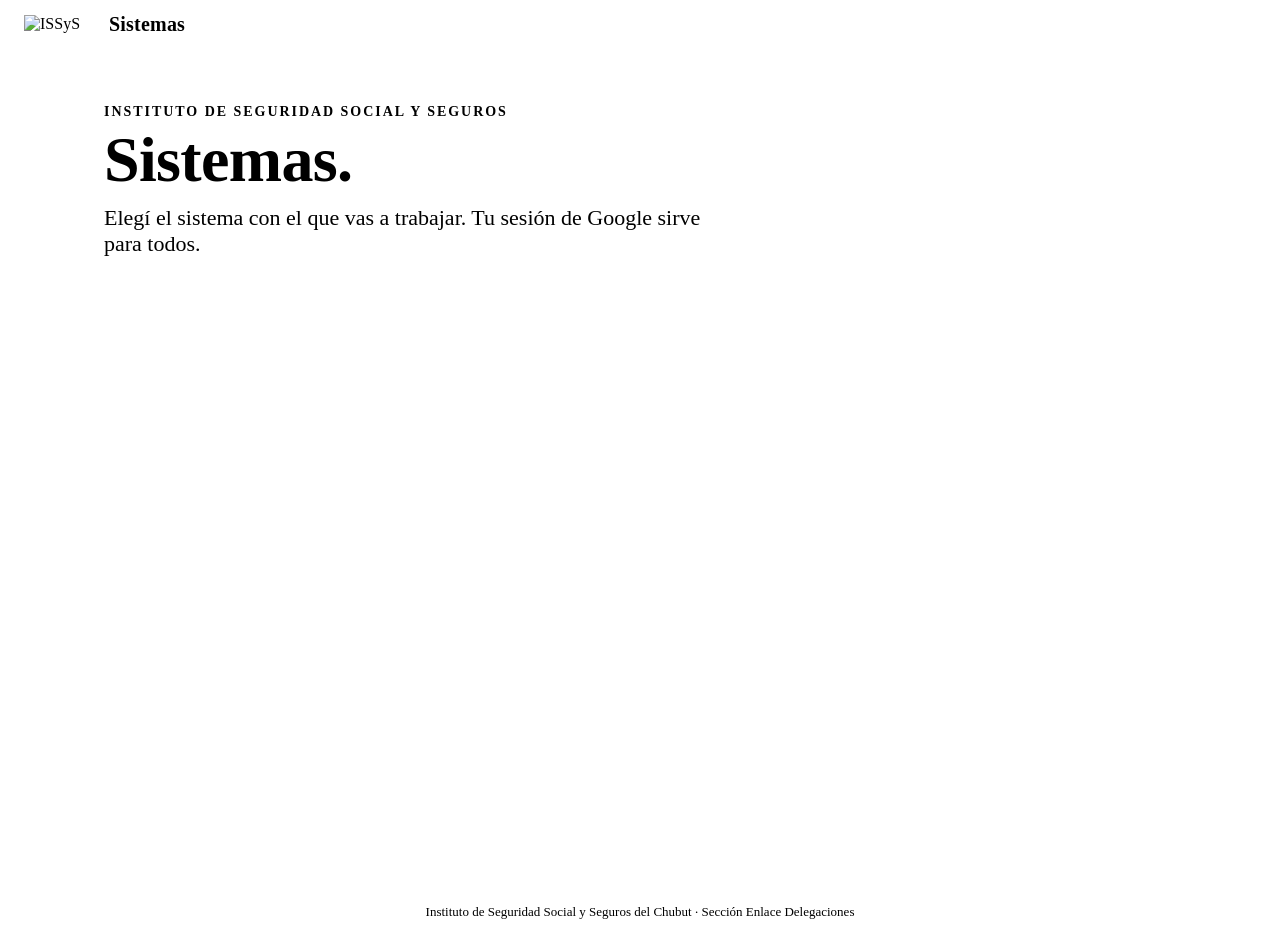
==== public/index.html @ 45581875 "Sistemas ISSyS: portal, login único y etapa 1" ====
<!DOCTYPE html>
<html lang="es-AR">
<head>
<meta charset="UTF-8">
<meta name="viewport" content="width=device-width, initial-scale=1.0">
<title>Sistemas ISSyS</title>
<meta name="theme-color" content="#4657A0">
<link rel="icon" type="image/png" href="/shared/marca/issys-isologo.png">
<link rel="preconnect" href="https://fonts.googleapis.com">
<link rel="preconnect" href="https://fonts.gstatic.com" crossorigin>
<link href="https://fonts.googleapis.com/css2?family=Encode+Sans+Condensed:wght@300;400;600;900&display=swap" rel="stylesheet">
<link rel="stylesheet" href="/shared/issys.css" data-issys-css>
<script src="/shared/firebase-config.js"></script>
<script src="/shared/auth.js"></script>
<!--
  Portal de los Sistemas ISSyS: ingreso único con Google, selector de sistemas y
  gestión de usuarios y permisos (colección usuarios/{email}, sólo administradores).
-->
<style>
*{box-sizing:border-box}
html,body{margin:0;min-height:100%}
body{background:#fff;font-family:var(--issys-font);color:var(--issys-ink);-webkit-font-smoothing:antialiased}
a{color:var(--issys-blue)}

/* ---------- Barra superior ---------- */
.top{position:sticky;top:0;z-index:50;display:flex;align-items:center;gap:14px;padding:10px 24px;background:#fff;border-bottom:4px solid var(--issys-green)}
.top .sep{width:1px;height:28px;background:var(--issys-gray-light)}
.top .nombre{font-size:20px;font-weight:600;letter-spacing:.01em}
.top .esp{flex:1}

/* ---------- Contenido ---------- */
.pagina{min-height:calc(100vh - 62px)}
main{max-width:1120px;margin:0 auto;padding:56px 24px 72px}
.ceja{font-size:14px;font-weight:600;letter-spacing:.14em;text-transform:uppercase;color:var(--issys-green-dark);margin:0 0 10px}
h1.saludo{font-size:clamp(40px,7vw,64px);font-weight:900;line-height:.95;margin:0;letter-spacing:-.01em}
h1.saludo .punto{color:var(--issys-green)}
.bajada{font-size:clamp(18px,2.4vw,22px);font-weight:300;margin:14px 0 0;max-width:620px}

/* ---------- Tarjetas de sistemas ---------- */
.grilla{display:grid;grid-template-columns:repeat(auto-fill,minmax(260px,1fr));gap:20px;margin-top:44px}
.sis{position:relative;display:flex;flex-direction:column;gap:12px;min-height:210px;padding:26px 24px 22px;background:#fff;border:1px solid var(--issys-gray-light);
  border-radius:var(--issys-radius);color:inherit;text-decoration:none;overflow:hidden;transition:transform .18s ease,box-shadow .18s ease,border-color .18s}
.sis::before{content:'';position:absolute;left:0;top:0;right:0;height:6px;background:var(--ac)}
.sis[data-color=green]{--ac:var(--issys-green);--ac-tint:var(--issys-green-tint);--ac-ink:var(--issys-green-dark)}
.sis[data-color=blue]{--ac:var(--issys-blue);--ac-tint:var(--issys-blue-tint);--ac-ink:var(--issys-blue)}
a.sis:hover{transform:translateY(-3px);box-shadow:var(--issys-shadow-lg);border-color:var(--ac)}
a.sis:focus-visible{outline-offset:3px}
.sis .ico{width:52px;height:52px;border-radius:12px;display:grid;place-items:center;background:var(--ac-tint);color:var(--ac-ink)}
.sis .ico svg{width:28px;height:28px}
.sis h2{font-size:26px;font-weight:900;line-height:1.05;margin:4px 0 0}
.sis p{font-size:16px;line-height:1.4;color:var(--issys-muted);margin:0;flex:1}
.sis .pie{display:flex;align-items:center;justify-content:space-between;font-size:15px;font-weight:600;color:var(--ac-ink)}
.sis .pie .flecha{transition:transform .18s}
a.sis:hover .pie .flecha{transform:translateX(4px)}
.sis.prox{background:var(--issys-surface);border-style:dashed}
.sis.prox::before{background:var(--issys-gray-light)}
.sis.prox .ico{background:#fff;color:var(--issys-gray)}
.sis.prox h2{color:var(--issys-muted)}
.vacio{margin-top:40px;padding:28px;border:1px dashed var(--issys-gray-light);border-radius:var(--issys-radius);color:var(--issys-muted);font-size:17px}

/* ---------- Usuarios y permisos ---------- */
.admin{margin-top:72px;padding-top:36px;border-top:1px solid var(--issys-line)}
.admin .cab{display:flex;align-items:flex-end;justify-content:space-between;gap:16px;flex-wrap:wrap}
.admin h2{font-size:32px;font-weight:900;margin:0;line-height:1}
.admin .nota{font-size:16px;color:var(--issys-muted);margin:8px 0 0;max-width:700px;line-height:1.45}
.alta{margin-top:24px;padding:18px;background:var(--issys-surface);border-radius:var(--issys-radius);display:flex;flex-wrap:wrap;gap:12px 16px;align-items:center}
.alta input[type=email]{flex:1 1 260px;min-width:0;border:1px solid var(--issys-gray-light);border-radius:10px;padding:10px 12px;font:16px var(--issys-font);background:#fff}
.checks{display:flex;flex-wrap:wrap;gap:6px}
.ch{display:inline-flex;align-items:center;gap:6px;padding:5px 10px;border-radius:999px;border:1px solid var(--issys-gray-light);background:#fff;font-size:14px;cursor:pointer;user-select:none}
.ch input{accent-color:var(--issys-blue);margin:0}
.ch:has(input:checked){border-color:var(--issys-blue);background:var(--issys-blue-tint);color:var(--issys-blue-dark)}
.ch.adm:has(input:checked){border-color:var(--issys-green-dark);background:var(--issys-green-tint);color:var(--issys-green-dark)}
.lista{list-style:none;margin:20px 0 0;padding:0}
.lista li{display:flex;flex-wrap:wrap;align-items:center;gap:10px 16px;padding:14px 4px;border-top:1px solid var(--issys-line)}
.lista li .mail{flex:1 1 240px;min-width:0;font-size:17px;word-break:break-all}
.lista li .mail small{display:block;font-size:13px;color:var(--issys-muted)}
.lista li.inactivo .mail{color:var(--issys-gray);text-decoration:line-through}
.lista .acc{display:flex;gap:6px}

footer{border-top:1px solid var(--issys-line);padding:18px 24px;font-size:13px;color:var(--issys-muted);text-align:center}

@media (max-width:640px){
  .top{padding:10px 16px}
  .top .sep,.top .nombre{display:none}
  main{padding:36px 16px 56px}
  .grilla{grid-template-columns:1fr}
}
</style>
</head>
<body>
<header class="top">
  <img class="issys-logo" src="/shared/marca/issys-logo-recorte.png" alt="ISSyS">
  <span class="sep" aria-hidden="true"></span>
  <span class="nombre">Sistemas</span>
  <span class="esp"></span>
  <div id="usuario"></div>
</header>

<div class="pagina marca-diagonales">
<main>
  <p class="ceja">Instituto de Seguridad Social y Seguros</p>
  <h1 class="saludo" id="saludo">Sistemas<span class="punto">.</span></h1>
  <p class="bajada">Elegí el sistema con el que vas a trabajar. Tu sesión de Google sirve para todos.</p>

  <section class="grilla" id="grilla" aria-label="Sistemas disponibles"></section>

  <section class="admin" id="usuarios" hidden aria-labelledby="t-usuarios">
    <div class="cab">
      <div>
        <h2 id="t-usuarios">Usuarios y permisos</h2>
        <p class="nota">Cada persona ingresa con su cuenta de Google y ve sólo los sistemas que tiene habilitados. Un administrador ve todos y gestiona esta lista.</p>
      </div>
      <button class="issys-btn chico" type="button" id="importar" title="Copia a esta lista los usuarios de las listas propias que tenían Procesos y Presentaciones">⇣ Importar accesos anteriores</button>
    </div>

    <form class="alta" id="alta" autocomplete="off">
      <input type="email" required placeholder="correo@gmail.com" aria-label="Correo de Google">
      <div class="checks" id="alta-checks"></div>
      <button class="issys-btn prim" type="submit">Agregar</button>
    </form>

    <ul class="lista" id="lista"><li><span class="mail">Cargando…</span></li></ul>
  </section>
</main>
</div>

<footer>Instituto de Seguridad Social y Seguros del Chubut · Sección Enlace Delegaciones</footer>

<script>
(function () {
  const { esc, avisar, config: CFG } = ISSyS;
  const $ = id => document.getElementById(id);

  const ICONOS = {
    procesos: '<rect x="3" y="3" width="8" height="8" rx="2"/><path d="M7 11v4a2 2 0 0 0 2 2h4"/><rect x="13" y="13" width="8" height="8" rx="2"/>',
    presentaciones: '<path d="M2 3h20"/><path d="M21 3v11a2 2 0 0 1-2 2H5a2 2 0 0 1-2-2V3"/><path d="m7 21 5-5 5 5"/>',
    estatuto: '<path d="M2 3h6a4 4 0 0 1 4 4v14a3 3 0 0 0-3-3H2z"/><path d="M22 3h-6a4 4 0 0 0-4 4v14a3 3 0 0 1 3-3h7z"/>',
    delegaciones: '<path d="M20 10c0 6-8 12-8 12s-8-6-8-12a8 8 0 0 1 16 0Z"/><circle cx="12" cy="10" r="3"/>',
    consultorios: '<rect x="3" y="4" width="18" height="18" rx="2"/><path d="M16 2v4M8 2v4M3 10h18"/>'
  };
  const icono = id => `<svg viewBox="0 0 24 24" fill="none" stroke="currentColor" stroke-width="1.8" stroke-linecap="round" stroke-linejoin="round" aria-hidden="true">${ICONOS[id] || ICONOS.procesos}</svg>`;

  ISSyS.iniciar({
    sistema: null,
    titulo: 'Sistemas ISSyS',
    subtitulo: 'Acceso institucional',
    texto: 'Ingresá con tu cuenta de Google para acceder a los sistemas del Instituto.'
  }).then(ses => {
    const u = ses.usuario;
    const nombre = (u.nombre || '').split(' ')[0];
    if (nombre) $('saludo').innerHTML = `Hola, ${esc(nombre)}<span class="punto">.</span>`;
    ISSyS.ponerUsuario($('usuario'), u, { portal: false, usuarios: false });
    pintarSistemas(u);
    if (u.admin) iniciarAdmin(ses);
    ses.mostrar();
    if (location.hash === '#usuarios' && u.admin) setTimeout(() => $('usuarios').scrollIntoView({ behavior: 'smooth' }), 100);
  });

  // ------------------------------------------------------------
  // Selector
  // ------------------------------------------------------------
  function pintarSistemas(u) {
    const visibles = CFG.sistemas.filter(s => s.estado === 'activo' ? u.sistemas.includes(s.id) : u.admin);
    if (!visibles.length) {
      $('grilla').outerHTML = '<div class="vacio">Tu cuenta todavía no tiene sistemas habilitados. Pedile al administrador que te los habilite.</div>';
      return;
    }
    $('grilla').innerHTML = visibles.map(s => s.estado === 'activo'
      ? `<a class="sis" href="${esc(s.url)}" data-color="${esc(s.color)}">
           <span class="ico">${icono(s.icono)}</span>
           <h2>${esc(s.nombre)}</h2><p>${esc(s.descripcion)}</p>
           <span class="pie"><span>Abrir</span><span class="flecha" aria-hidden="true">→</span></span></a>`
      : `<div class="sis prox" data-color="${esc(s.color)}" aria-disabled="true">
           <span class="ico">${icono(s.icono)}</span>
           <h2>${esc(s.nombre)}</h2><p>${esc(s.descripcion)}</p>
           <span class="pie"><span class="issys-tag gris">Próximamente</span></span></div>`).join('');
  }

  // ------------------------------------------------------------
  // Usuarios y permisos (sólo administradores; las reglas lo garantizan igual)
  // ------------------------------------------------------------
  function iniciarAdmin(ses) {
    const { db, firebase, usuario } = ses;
    const col = db.collection('usuarios');
    const ahora = () => firebase.firestore.FieldValue.serverTimestamp();
    const nombreDe = id => (CFG.sistemas.find(s => s.id === id) || { nombre: id }).nombre;
    const chk = (id, marcado, attrs = '') => `<label class="ch"><input type="checkbox" value="${esc(id)}" ${marcado ? 'checked' : ''} ${attrs}>${esc(nombreDe(id))}</label>`;

    $('usuarios').hidden = false;
    $('alta-checks').innerHTML = CFG.sistemas.map(s => chk(s.id, false)).join('')
      + '<label class="ch adm"><input type="checkbox" data-admin>Administrador</label>';

    $('alta').onsubmit = async (e) => {
      e.preventDefault();
      const f = e.target;
      const email = f.querySelector('input[type=email]').value.trim().toLowerCase();
      if (!email) return;
      if (email === CFG.dueno) return avisar('Esa cuenta es el administrador fijo: ya tiene acceso a todo.');
      const sistemas = [...f.querySelectorAll('#alta-checks input[value]:checked')].map(i => i.value);
      try {
        await col.doc(email).set({
          sistemas, admin: f.querySelector('[data-admin]').checked, activo: true,
          actualizadoPor: usuario.email, actualizado: ahora()
        }, { merge: true });
        f.reset();
      } catch (err) { console.error(err); avisar('No se pudo guardar el usuario.'); }
    };

    col.onSnapshot(snap => {
      const filas = [`<li><span class="mail">${esc(CFG.dueno)}<small>Acceso a todos los sistemas</small></span><span class="issys-tag verde">Administrador fijo</span></li>`];
      snap.docs.filter(d => d.id !== CFG.dueno).sort((a, b) => a.id.localeCompare(b.id)).forEach(d => {
        const x = d.data();
        const sis = Array.isArray(x.sistemas) ? x.sistemas : [];
        const activo = x.activo !== false;
        filas.push(`<li data-mail="${esc(d.id)}" class="${activo ? '' : 'inactivo'}">
          <span class="mail">${esc(d.id)}${x.admin ? '<small>Administrador: ve todos los sistemas</small>' : ''}</span>
          <span class="checks">${CFG.sistemas.map(s => chk(s.id, sis.includes(s.id), 'data-sis')).join('')}
            <label class="ch adm"><input type="checkbox" data-admin ${x.admin ? 'checked' : ''}>Administrador</label></span>
          <span class="acc">
            <button class="issys-btn chico" type="button" data-activo>${activo ? 'Suspender' : 'Reactivar'}</button>
            <button class="issys-btn chico peligro" type="button" data-quitar>Quitar</button>
          </span></li>`);
      });
      $('lista').innerHTML = filas.join('');
    }, err => { console.error(err); $('lista').innerHTML = '<li><span class="mail">No se pudo leer la lista de usuarios.</span></li>'; });

    $('lista').onchange = async (e) => {
      const li = e.target.closest('li[data-mail]');
      if (!li) return;
      const ref = col.doc(li.dataset.mail);
      try {
        if (e.target.matches('[data-sis]')) {
          const sistemas = [...li.querySelectorAll('[data-sis]:checked')].map(i => i.value);
          await ref.update({ sistemas, actualizadoPor: usuario.email, actualizado: ahora() });
        }
        if (e.target.matches('[data-admin]')) await ref.update({ admin: e.target.checked, actualizadoPor: usuario.email, actualizado: ahora() });
      } catch (err) { console.error(err); avisar('No se pudo modificar el usuario.'); }
    };
    $('lista').onclick = async (e) => {
      const li = e.target.closest('li[data-mail]');
      if (!li) return;
      const ref = col.doc(li.dataset.mail);
      try {
        if (e.target.matches('[data-activo]')) await ref.update({ activo: li.classList.contains('inactivo'), actualizadoPor: usuario.email, actualizado: ahora() });
        if (e.target.matches('[data-quitar]') && confirm(`¿Quitar a ${li.dataset.mail} de los Sistemas ISSyS?`)) await ref.delete();
      } catch (err) { console.error(err); avisar('No se pudo modificar el usuario.'); }
    };

    // Migración de permisos: acceso (Procesos) y presentacionesAcceso (Presentaciones) → usuarios
    $('importar').onclick = async () => {
      const fuentes = [['acceso', 'procesos'], ['presentacionesAcceso', 'presentaciones']];
      const porMail = new Map();
      try {
        for (const [coleccion, sistema] of fuentes) {
          const snap = await db.collection(coleccion).get();
          snap.forEach(d => {
            const mail = d.id.toLowerCase();
            if (mail === CFG.dueno) return;
            if (!porMail.has(mail)) porMail.set(mail, new Set());
            porMail.get(mail).add(sistema);
          });
        }
      } catch (err) { console.error(err); return avisar('No se pudieron leer las listas anteriores.'); }
      if (!porMail.size) return avisar('Las listas anteriores no tienen usuarios para importar (el administrador fijo no hace falta).');
      const detalle = [...porMail].map(([m, s]) => `• ${m}: ${[...s].map(nombreDe).join(', ')}`).join('\n');
      if (!confirm(`Se van a agregar estos permisos (no se quita nada de lo que ya exista):\n\n${detalle}\n\nNadie queda como administrador: eso se marca a mano. ¿Continuar?`)) return;
      try {
        const lote = db.batch();
        porMail.forEach((s, mail) => lote.set(col.doc(mail), {
          sistemas: firebase.firestore.FieldValue.arrayUnion(...s), activo: true,
          importado: ahora(), actualizadoPor: usuario.email, actualizado: ahora()
        }, { merge: true }));
        await lote.commit();
        avisar(`Listo: ${porMail.size} usuario(s) importados.`);
      } catch (err) { console.error(err); avisar('No se pudo completar la importación.'); }
    };
  }
})();
</script>
</body>
</html>
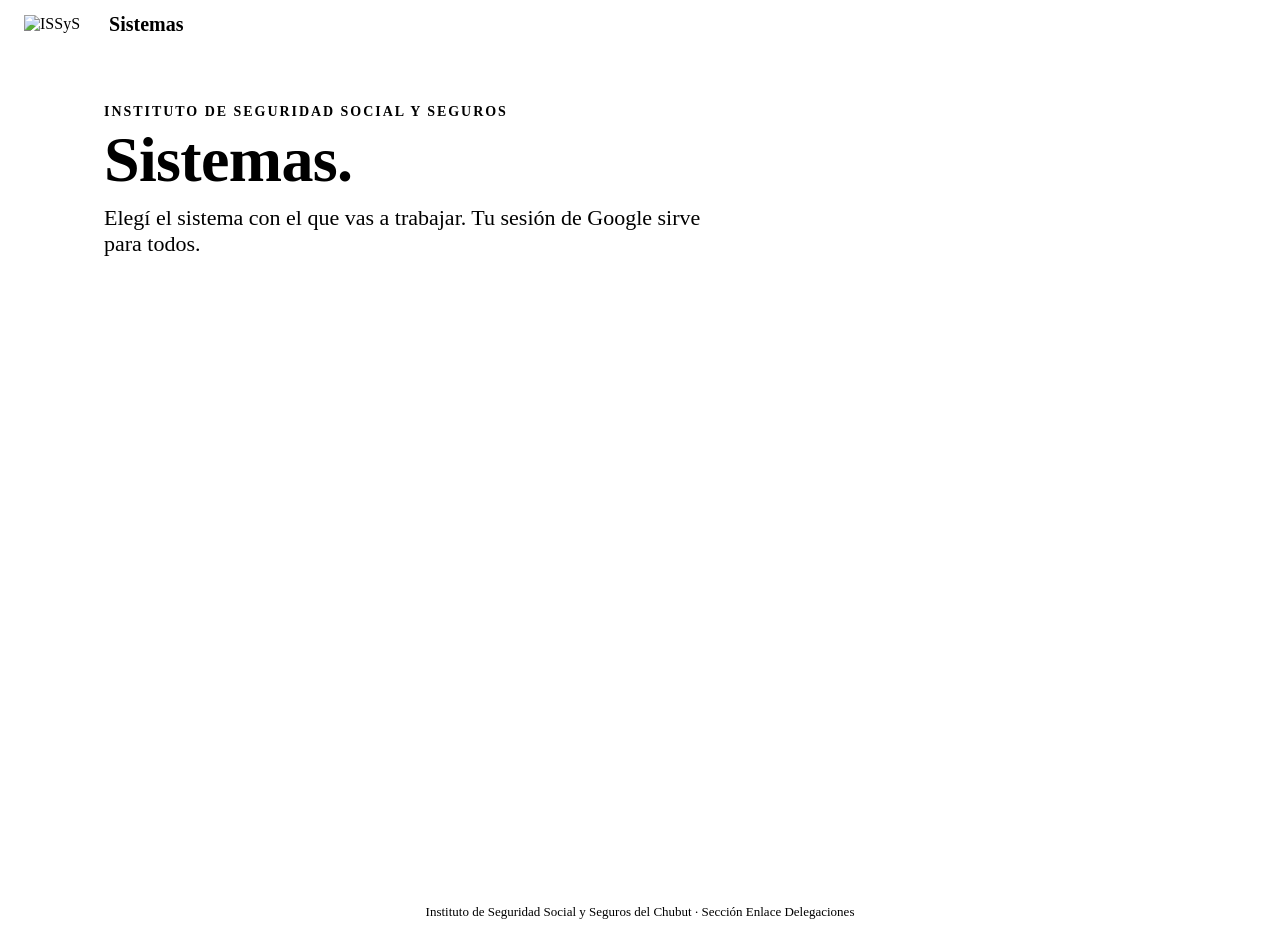
==== commit 62da5087: "Unificación: Estatuto, herramientas, documentación EGM y ajustes de ingreso Co-Authored-By: Claude O" ====
--- a/public/index.html
+++ b/public/index.html
@@ -25,7 +25,7 @@
 /* ---------- Barra superior ---------- */
 .top{position:sticky;top:0;z-index:50;display:flex;align-items:center;gap:14px;padding:10px 24px;background:#fff;border-bottom:4px solid var(--issys-green)}
 .top .sep{width:1px;height:28px;background:var(--issys-gray-light)}
-.top .nombre{font-size:20px;font-weight:600;letter-spacing:.01em}
+.top .nombre{font-size:20px;font-weight:900}
 .top .esp{flex:1}
 
 /* ---------- Contenido ---------- */
@@ -70,6 +70,8 @@
 .ch input{accent-color:var(--issys-blue);margin:0}
 .ch:has(input:checked){border-color:var(--issys-blue);background:var(--issys-blue-tint);color:var(--issys-blue-dark)}
 .ch.adm:has(input:checked){border-color:var(--issys-green-dark);background:var(--issys-green-tint);color:var(--issys-green-dark)}
+.ch select{font:13px var(--issys-font);border:0;border-left:1px solid var(--issys-gray-light);background:transparent;color:inherit;padding:0 0 0 6px;margin-left:2px;cursor:pointer}
+.ch:not(:has(input:checked)) select{display:none}
 .lista{list-style:none;margin:20px 0 0;padding:0}
 .lista li{display:flex;flex-wrap:wrap;align-items:center;gap:10px 16px;padding:14px 4px;border-top:1px solid var(--issys-line)}
 .lista li .mail{flex:1 1 240px;min-width:0;font-size:17px;word-break:break-all}
@@ -131,14 +133,7 @@
   const { esc, avisar, config: CFG } = ISSyS;
   const $ = id => document.getElementById(id);
 
-  const ICONOS = {
-    procesos: '<rect x="3" y="3" width="8" height="8" rx="2"/><path d="M7 11v4a2 2 0 0 0 2 2h4"/><rect x="13" y="13" width="8" height="8" rx="2"/>',
-    presentaciones: '<path d="M2 3h20"/><path d="M21 3v11a2 2 0 0 1-2 2H5a2 2 0 0 1-2-2V3"/><path d="m7 21 5-5 5 5"/>',
-    estatuto: '<path d="M2 3h6a4 4 0 0 1 4 4v14a3 3 0 0 0-3-3H2z"/><path d="M22 3h-6a4 4 0 0 0-4 4v14a3 3 0 0 1 3-3h7z"/>',
-    delegaciones: '<path d="M20 10c0 6-8 12-8 12s-8-6-8-12a8 8 0 0 1 16 0Z"/><circle cx="12" cy="10" r="3"/>',
-    consultorios: '<rect x="3" y="4" width="18" height="18" rx="2"/><path d="M16 2v4M8 2v4M3 10h18"/>'
-  };
-  const icono = id => `<svg viewBox="0 0 24 24" fill="none" stroke="currentColor" stroke-width="1.8" stroke-linecap="round" stroke-linejoin="round" aria-hidden="true">${ICONOS[id] || ICONOS.procesos}</svg>`;
+  const icono = ISSyS.icono;   // íconos comunes (shared/auth.js), los mismos del lanzador
 
   ISSyS.iniciar({
     sistema: null,
@@ -149,7 +144,7 @@
     const u = ses.usuario;
     const nombre = (u.nombre || '').split(' ')[0];
     if (nombre) $('saludo').innerHTML = `Hola, ${esc(nombre)}<span class="punto">.</span>`;
-    ISSyS.ponerUsuario($('usuario'), u, { portal: false, usuarios: false });
+    ISSyS.ponerEncabezado($('usuario'), u, { sistema: null });   // encabezado común: lanzador + foto
     pintarSistemas(u);
     if (u.admin) iniciarAdmin(ses);
     ses.mostrar();
@@ -184,7 +179,14 @@
     const col = db.collection('usuarios');
     const ahora = () => firebase.firestore.FieldValue.serverTimestamp();
     const nombreDe = id => (CFG.sistemas.find(s => s.id === id) || { nombre: id }).nombre;
-    const chk = (id, marcado, attrs = '') => `<label class="ch"><input type="checkbox" value="${esc(id)}" ${marcado ? 'checked' : ''} ${attrs}>${esc(nombreDe(id))}</label>`;
+    // Tilde por sistema; los que tienen roles propios (Estatuto) suman un selector de rol
+    const chk = (id, marcado, attrs = '', rol = null) => {
+      const def = CFG.sistemas.find(s => s.id === id) || {};
+      const sel = def.roles ? `<select data-rol="${esc(id)}" aria-label="Rol en ${esc(def.nombre)}">${def.roles.map(r =>
+        `<option value="${esc(r.id)}" ${r.id === (rol || def.roles[def.roles.length - 1].id) ? 'selected' : ''}>${esc(r.nombre)}</option>`).join('')}</select>` : '';
+      return `<label class="ch"><input type="checkbox" value="${esc(id)}" ${marcado ? 'checked' : ''} ${attrs}>${esc(nombreDe(id))}${sel}</label>`;
+    };
+    const rolesDe = cont => Object.fromEntries([...cont.querySelectorAll('select[data-rol]')].map(x => [x.dataset.rol, x.value]));
 
     $('usuarios').hidden = false;
     $('alta-checks').innerHTML = CFG.sistemas.map(s => chk(s.id, false)).join('')
@@ -199,7 +201,7 @@
       const sistemas = [...f.querySelectorAll('#alta-checks input[value]:checked')].map(i => i.value);
       try {
         await col.doc(email).set({
-          sistemas, admin: f.querySelector('[data-admin]').checked, activo: true,
+          sistemas, roles: rolesDe(f), admin: f.querySelector('[data-admin]').checked, activo: true,
           actualizadoPor: usuario.email, actualizado: ahora()
         }, { merge: true });
         f.reset();
@@ -214,7 +216,7 @@
         const activo = x.activo !== false;
         filas.push(`<li data-mail="${esc(d.id)}" class="${activo ? '' : 'inactivo'}">
           <span class="mail">${esc(d.id)}${x.admin ? '<small>Administrador: ve todos los sistemas</small>' : ''}</span>
-          <span class="checks">${CFG.sistemas.map(s => chk(s.id, sis.includes(s.id), 'data-sis')).join('')}
+          <span class="checks">${CFG.sistemas.map(s => chk(s.id, sis.includes(s.id), 'data-sis', (x.roles || {})[s.id])).join('')}
             <label class="ch adm"><input type="checkbox" data-admin ${x.admin ? 'checked' : ''}>Administrador</label></span>
           <span class="acc">
             <button class="issys-btn chico" type="button" data-activo>${activo ? 'Suspender' : 'Reactivar'}</button>
@@ -231,8 +233,9 @@
       try {
         if (e.target.matches('[data-sis]')) {
           const sistemas = [...li.querySelectorAll('[data-sis]:checked')].map(i => i.value);
-          await ref.update({ sistemas, actualizadoPor: usuario.email, actualizado: ahora() });
+          await ref.update({ sistemas, roles: rolesDe(li), actualizadoPor: usuario.email, actualizado: ahora() });
         }
+        if (e.target.matches('[data-rol]')) await ref.update({ roles: rolesDe(li), actualizadoPor: usuario.email, actualizado: ahora() });
         if (e.target.matches('[data-admin]')) await ref.update({ admin: e.target.checked, actualizadoPor: usuario.email, actualizado: ahora() });
       } catch (err) { console.error(err); avisar('No se pudo modificar el usuario.'); }
     };
